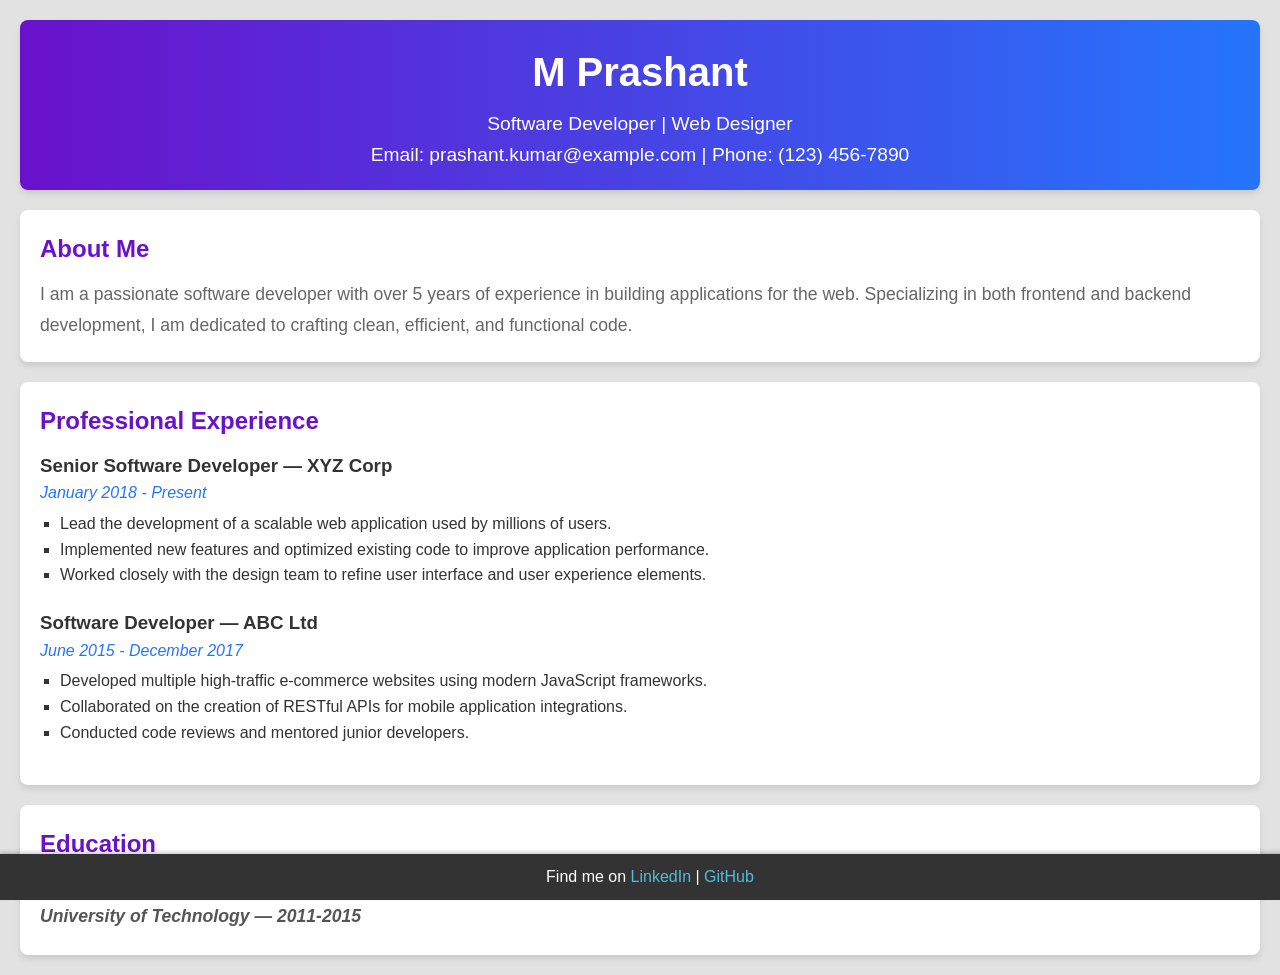
==== index.html @ 5b80f7dd "Rename index (2).html to index.html" ====
<!DOCTYPE html>
<html lang="en">
<head>
    <meta charset="UTF-8">
    <meta name="viewport" content="width=device-width, initial-scale=1.0">
    <title>My Digital Resume</title>
    <link rel="stylesheet" href="styles.css">
</head>
<body>
    <header>
        <h1>M Prashant</h1>
        <p>Software Developer | Web Designer</p>
        <p>Email: prashant.kumar@example.com | Phone: (123) 456-7890</p>
    </header>

    <section class="about">
        <h2>About Me</h2>
        <p>I am a passionate software developer with over 5 years of experience in building applications for the web. Specializing in both frontend and backend development, I am dedicated to crafting clean, efficient, and functional code.</p>
    </section>

    <section class="experience">
        <h2>Professional Experience</h2>
        <article>
            <h3>Senior Software Developer — XYZ Corp</h3>
            <p class="dates">January 2018 - Present</p>
            <ul>
                <li>Lead the development of a scalable web application used by millions of users.</li>
                <li>Implemented new features and optimized existing code to improve application performance.</li>
                <li>Worked closely with the design team to refine user interface and user experience elements.</li>
            </ul>
        </article>
        <article>
            <h3>Software Developer — ABC Ltd</h3>
            <p class="dates">June 2015 - December 2017</p>
            <ul>
                <li>Developed multiple high-traffic e-commerce websites using modern JavaScript frameworks.</li>
                <li>Collaborated on the creation of RESTful APIs for mobile application integrations.</li>
                <li>Conducted code reviews and mentored junior developers.</li>
            </ul>
        </article>
    </section>

    <section class="education">
        <h2>Education</h2>
        <p>Bachelor of Science in Computer Science</p>
        <p class="dates">University of Technology — 2011-2015</p>
    </section>

    <footer>
        <p>Find me on <a href="https://www.linkedin.com">LinkedIn</a> | <a href="https://github.com">GitHub</a></p>
    </footer>
</body>
</html>
---- styles.css ----
/* Basic Reset */
body, h1, h2, h3, p, ul {
    margin: 0;
    padding: 0;
}

/* Body & Background */
body {
    font-family: 'Segoe UI', Tahoma, Geneva, Verdana, sans-serif;
    line-height: 1.6;
    background: #e2e2e2;
    padding: 20px;
    color: #333;
}

/* Header */
header {
    background: linear-gradient(to right, #6a11cb 0%, #2575fc 100%);
    color: #fff;
    padding: 20px;
    border-radius: 8px;
    text-align: center;
    box-shadow: 0 4px 6px rgba(0,0,0,0.1);
}

header h1 {
    font-size: 2.5em;
    margin-bottom: 5px;
}

header p {
    font-size: 1.2em;
    font-weight: 300;
}

/* Section Styling */
section {
    background: white;
    padding: 20px;
    margin-top: 20px;
    border-radius: 8px;
    box-shadow: 0 4px 6px rgba(0,0,0,0.1);
}

section h2 {
    color: #6a11cb;
    margin-bottom: 10px;
}

/* About Section */
.about p {
    font-size: 1.1em;
    line-height: 1.8;
    color: #666;
}

/* Experience Section */
.experience article {
    margin-bottom: 20px;
}

.experience h3, .education p {
    font-weight: bold;
}

.experience ul {
    list-style-type: square;
    margin-left: 20px;
}

.dates {
    font-style: italic;
    color: #2575fc;
    margin-bottom: 5px;
}

/* Education Section */
.education p {
    font-size: 1.1em;
    color: #555;
}

/* Footer */
footer {
    text-align: center;
    padding: 10px;
    background: #333;
    color: white;
    position: fixed;
    left: 0;
    bottom: 0;
    width: 100%;
    box-shadow: 0 -2px 4px rgba(0,0,0,0.2);
}

footer a {
    color: #50bcdf;
    text-decoration: none;
}

footer a:hover {
    text-decoration: underline;
}
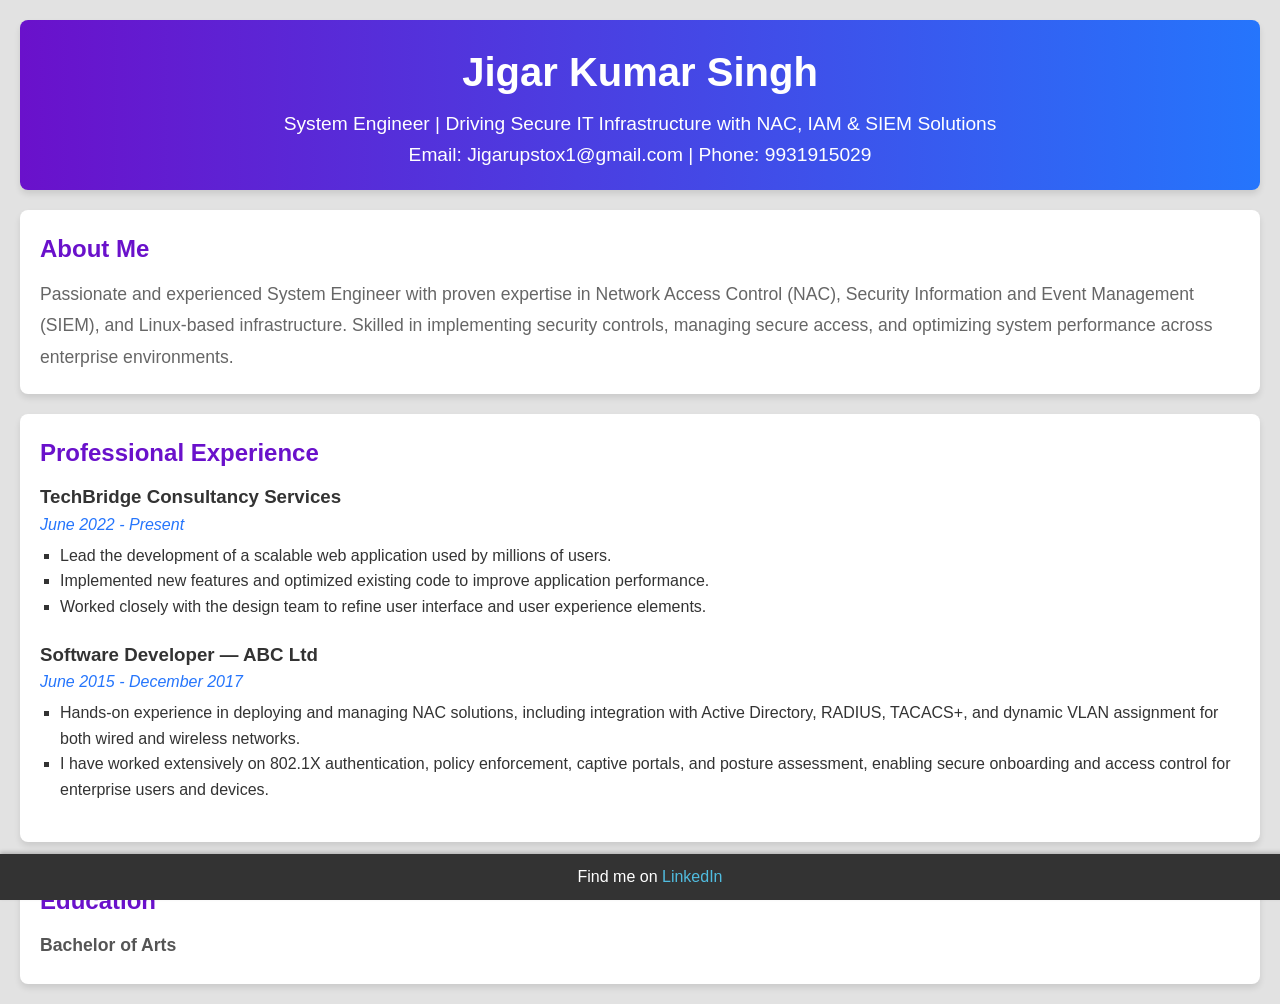
==== commit bafc2e22: "Update index.html" ====
--- a/index.html
+++ b/index.html
@@ -8,21 +8,21 @@
 </head>
 <body>
     <header>
-        <h1>M Prashant</h1>
-        <p>Software Developer | Web Designer</p>
-        <p>Email: prashant.kumar@example.com | Phone: (123) 456-7890</p>
+        <h1>Jigar Kumar Singh</h1>
+        <p>System Engineer | Driving Secure IT Infrastructure with NAC, IAM & SIEM Solutions</p>
+        <p>Email: Jigarupstox1@gmail.com | Phone: 9931915029</p>
     </header>
 
     <section class="about">
         <h2>About Me</h2>
-        <p>I am a passionate software developer with over 5 years of experience in building applications for the web. Specializing in both frontend and backend development, I am dedicated to crafting clean, efficient, and functional code.</p>
+        <p>Passionate and experienced System Engineer with proven expertise in Network Access Control (NAC), Security Information and Event Management (SIEM), and Linux-based infrastructure. Skilled in implementing security controls, managing secure access, and optimizing system performance across enterprise environments.
     </section>
 
     <section class="experience">
         <h2>Professional Experience</h2>
         <article>
-            <h3>Senior Software Developer — XYZ Corp</h3>
-            <p class="dates">January 2018 - Present</p>
+            <h3>TechBridge Consultancy Services</h3>
+            <p class="dates">June 2022 - Present</p>
             <ul>
                 <li>Lead the development of a scalable web application used by millions of users.</li>
                 <li>Implemented new features and optimized existing code to improve application performance.</li>
@@ -33,21 +33,20 @@
             <h3>Software Developer — ABC Ltd</h3>
             <p class="dates">June 2015 - December 2017</p>
             <ul>
-                <li>Developed multiple high-traffic e-commerce websites using modern JavaScript frameworks.</li>
-                <li>Collaborated on the creation of RESTful APIs for mobile application integrations.</li>
-                <li>Conducted code reviews and mentored junior developers.</li>
+                <li>Hands-on experience in deploying and managing NAC solutions, including integration with Active Directory, RADIUS, TACACS+, and dynamic VLAN assignment for both wired and wireless networks. </li>
+                 <li> I have worked extensively on 802.1X authentication, policy enforcement, captive portals, and posture assessment, enabling secure onboarding and access control for enterprise users and devices.</li>
             </ul>
         </article>
     </section>
 
     <section class="education">
         <h2>Education</h2>
-        <p>Bachelor of Science in Computer Science</p>
-        <p class="dates">University of Technology — 2011-2015</p>
+        <p>Bachelor of Arts</p>
+        <p class="dates"></p>
     </section>
 
     <footer>
-        <p>Find me on <a href="https://www.linkedin.com">LinkedIn</a> | <a href="https://github.com">GitHub</a></p>
+        <p>Find me on <a href="https://www.linkedin.com/in/jigarsingh07/">LinkedIn</a></p>
     </footer>
 </body>
 </html>
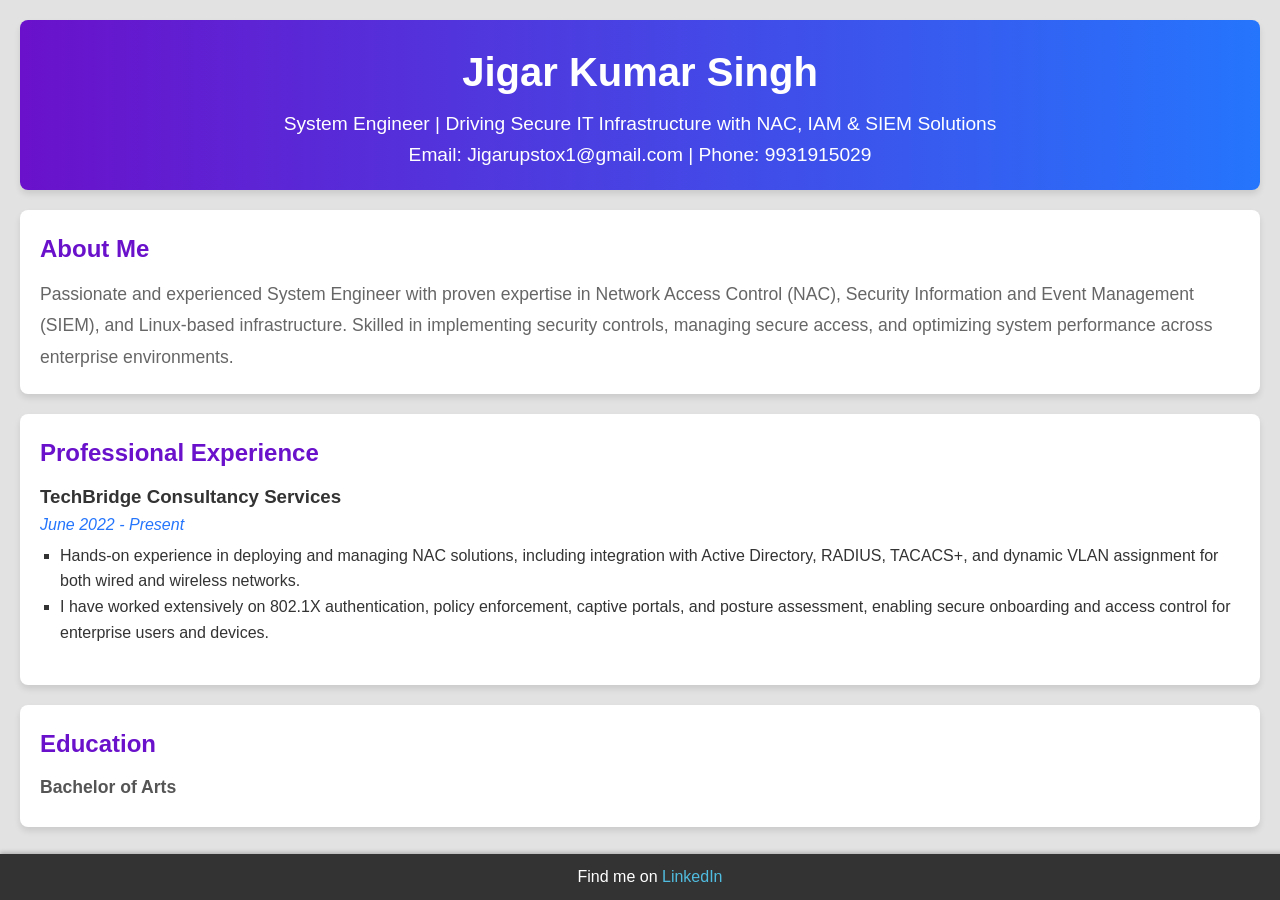
==== commit 1679c558: "Update index.html" ====
--- a/index.html
+++ b/index.html
@@ -23,20 +23,12 @@
         <article>
             <h3>TechBridge Consultancy Services</h3>
             <p class="dates">June 2022 - Present</p>
-            <ul>
-                <li>Lead the development of a scalable web application used by millions of users.</li>
-                <li>Implemented new features and optimized existing code to improve application performance.</li>
-                <li>Worked closely with the design team to refine user interface and user experience elements.</li>
-            </ul>
-        </article>
-        <article>
-            <h3>Software Developer — ABC Ltd</h3>
-            <p class="dates">June 2015 - December 2017</p>
-            <ul>
+          <ul>
                 <li>Hands-on experience in deploying and managing NAC solutions, including integration with Active Directory, RADIUS, TACACS+, and dynamic VLAN assignment for both wired and wireless networks. </li>
                  <li> I have worked extensively on 802.1X authentication, policy enforcement, captive portals, and posture assessment, enabling secure onboarding and access control for enterprise users and devices.</li>
             </ul>
         </article>
+        
     </section>
 
     <section class="education">
